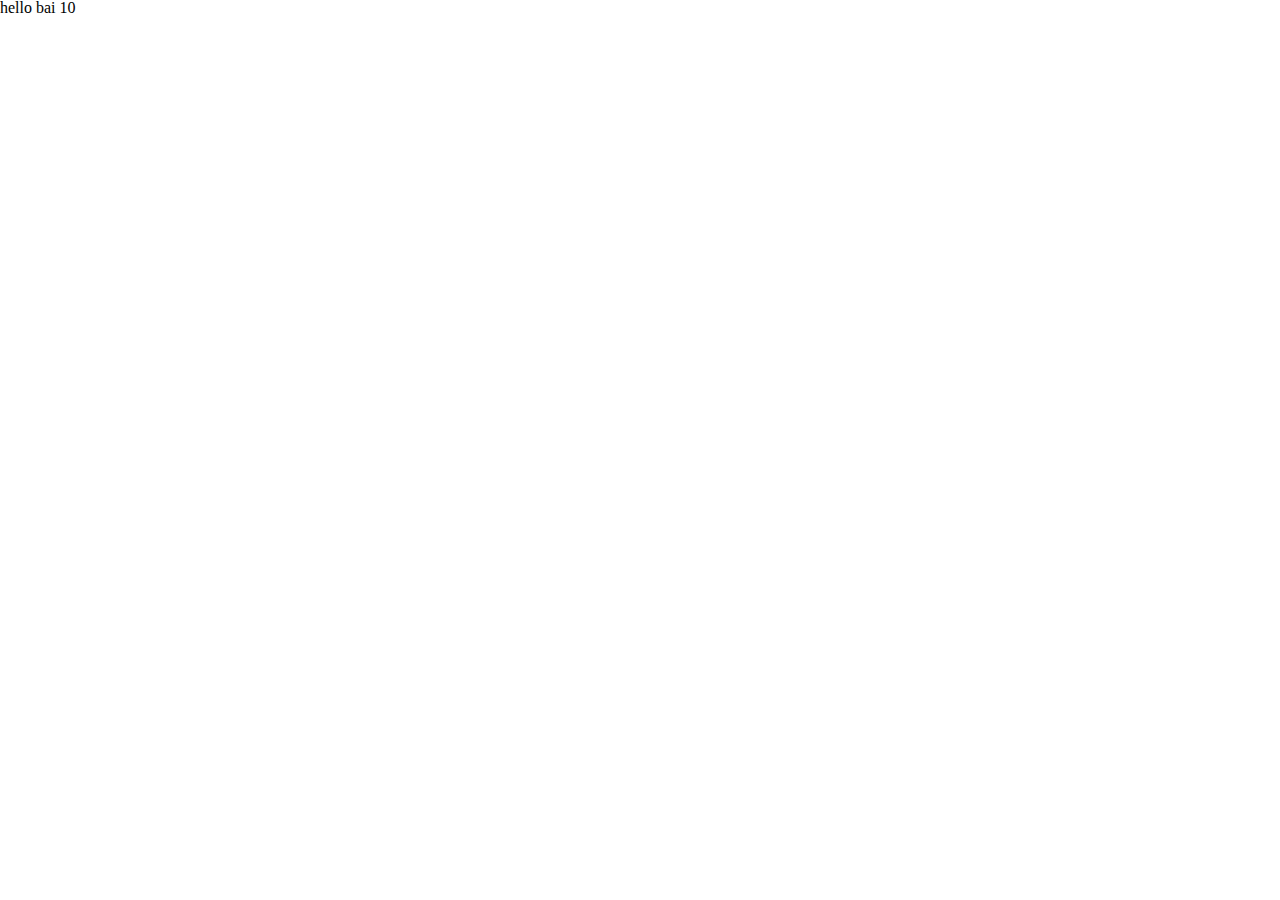
==== BT-LIST/BT10-HWC/index.html @ 134e354b "add BT10" ====
<!DOCTYPE html>
<html lang="en">
  <head>
    <meta charset="UTF-8" />
    <meta name="viewport" content="width=device-width, initial-scale=1.0" />
    <link rel="stylesheet" href="./assets/css/reset.css" />
    <link rel="stylesheet" href="./assets/css/styles.css" />
    <title>Document</title>
  </head>
  <body>
    hello bai 10
  </body>
</html>
---- BT-LIST/BT10-HWC/assets/css/styles.css ----
* {
  box-sizing: border-box;
}
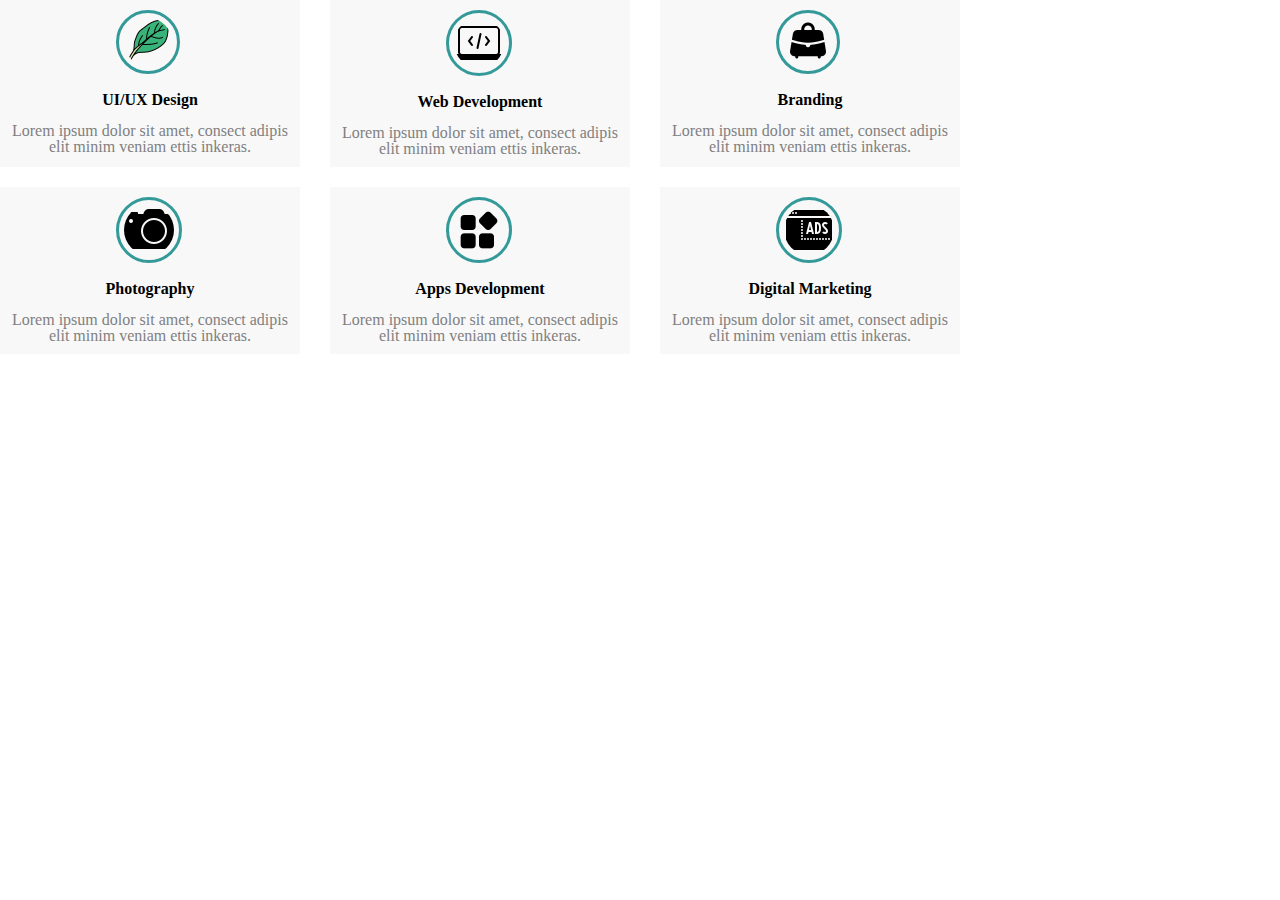
==== commit b3ea10f7: "Hoàn thành bài 10" ====
--- a/BT-LIST/BT10-HWC/index.html
+++ b/BT-LIST/BT10-HWC/index.html
@@ -8,6 +8,75 @@
     <title>Document</title>
   </head>
   <body>
-    hello bai 10
+    <div class="block">
+      <div class="block-top">
+        <div class="block-list">
+          <img
+            src="./assets/icon/icons8-spinach-48.png"
+            alt="ff"
+            class="icon"
+          />
+          <h1 class="title">UI/UX Design</h1>
+          <p class="sub-title">
+            Lorem ipsum dolor sit amet, consect adipis elit minim veniam ettis
+            inkeras.
+          </p>
+        </div>
+        <div class="block-list">
+          <img
+            src="./assets/icon/icons8-web-development-50.png"
+            alt=""
+            class="icon"
+          />
+          <h1 class="title">Web Development</h1>
+          <p class="sub-title">
+            Lorem ipsum dolor sit amet, consect adipis elit minim veniam ettis
+            inkeras.
+          </p>
+        </div>
+        <div class="block-list">
+          <img src="./assets/icon/icons8-bag-48.png" alt="dd" class="icon" />
+          <h1 class="title">Branding</h1>
+          <p class="sub-title">
+            Lorem ipsum dolor sit amet, consect adipis elit minim veniam ettis
+            inkeras.
+          </p>
+        </div>
+      </div>
+      <div class="block-botton">
+        <div class="block-list">
+          <img
+            src="./assets/icon/icons8-photography-50.png"
+            alt="ff"
+            class="icon"
+          />
+          <h1 class="title">Photography</h1>
+          <p class="sub-title">
+            Lorem ipsum dolor sit amet, consect adipis elit minim veniam ettis
+            inkeras.
+          </p>
+        </div>
+        <div class="block-list">
+          <img src="./assets/icon/icons8-apps-50.png" alt="" class="icon" />
+          <h1 class="title">Apps Development</h1>
+          <p class="sub-title">
+            Lorem ipsum dolor sit amet, consect adipis elit minim veniam ettis
+            inkeras.
+          </p>
+        </div>
+        <div class="block-list">
+          <img
+            src="./assets/icon/icons8-digital-marketing-50.png"
+            alt="dd"
+            class="icon"
+          />
+          <h1 class="title">Digital Marketing</h1>
+          <p class="sub-title">
+            Lorem ipsum dolor sit amet, consect adipis elit minim veniam ettis
+            inkeras.
+          </p>
+        </div>
+      </div>
+    </div>
   </body>
 </html>
--- a/BT-LIST/BT10-HWC/assets/css/styles.css
+++ b/BT-LIST/BT10-HWC/assets/css/styles.css
@@ -1,3 +1,65 @@
 * {
   box-sizing: border-box;
 }
+
+.icon {
+  margin-top: 10px;
+  border: 3px solid #339999;
+  border-radius: 50%;
+  padding: 5px;
+  color: #339999;
+  margin-left: 116px;
+}
+
+.block-top {
+  display: flex;
+  gap: 30px;
+}
+
+.block-top .sub-title,
+.title {
+  width: 300px;
+  text-align: center;
+  margin-bottom: 10px;
+}
+
+.block-top .title {
+  margin: 15px 0;
+  font-weight: 800;
+}
+
+.block-top .sub-title {
+  color: gray;
+}
+
+.block-top .block-list {
+  background-color: #f8f8f8;
+}
+
+/* -------------------------------------------------------bottom */
+
+.block-botton {
+  margin-top: 20px;
+  display: flex;
+  gap: 30px;
+}
+
+.block-botton .sub-title,
+.title {
+  width: 300px;
+  text-align: center;
+  margin-bottom: 10px;
+}
+
+.block-botton .title {
+  margin: 15px 0;
+  font-weight: 800;
+}
+
+.block-botton .sub-title {
+  color: gray;
+}
+
+.block-botton .block-list {
+  background-color: #f8f8f8;
+}
